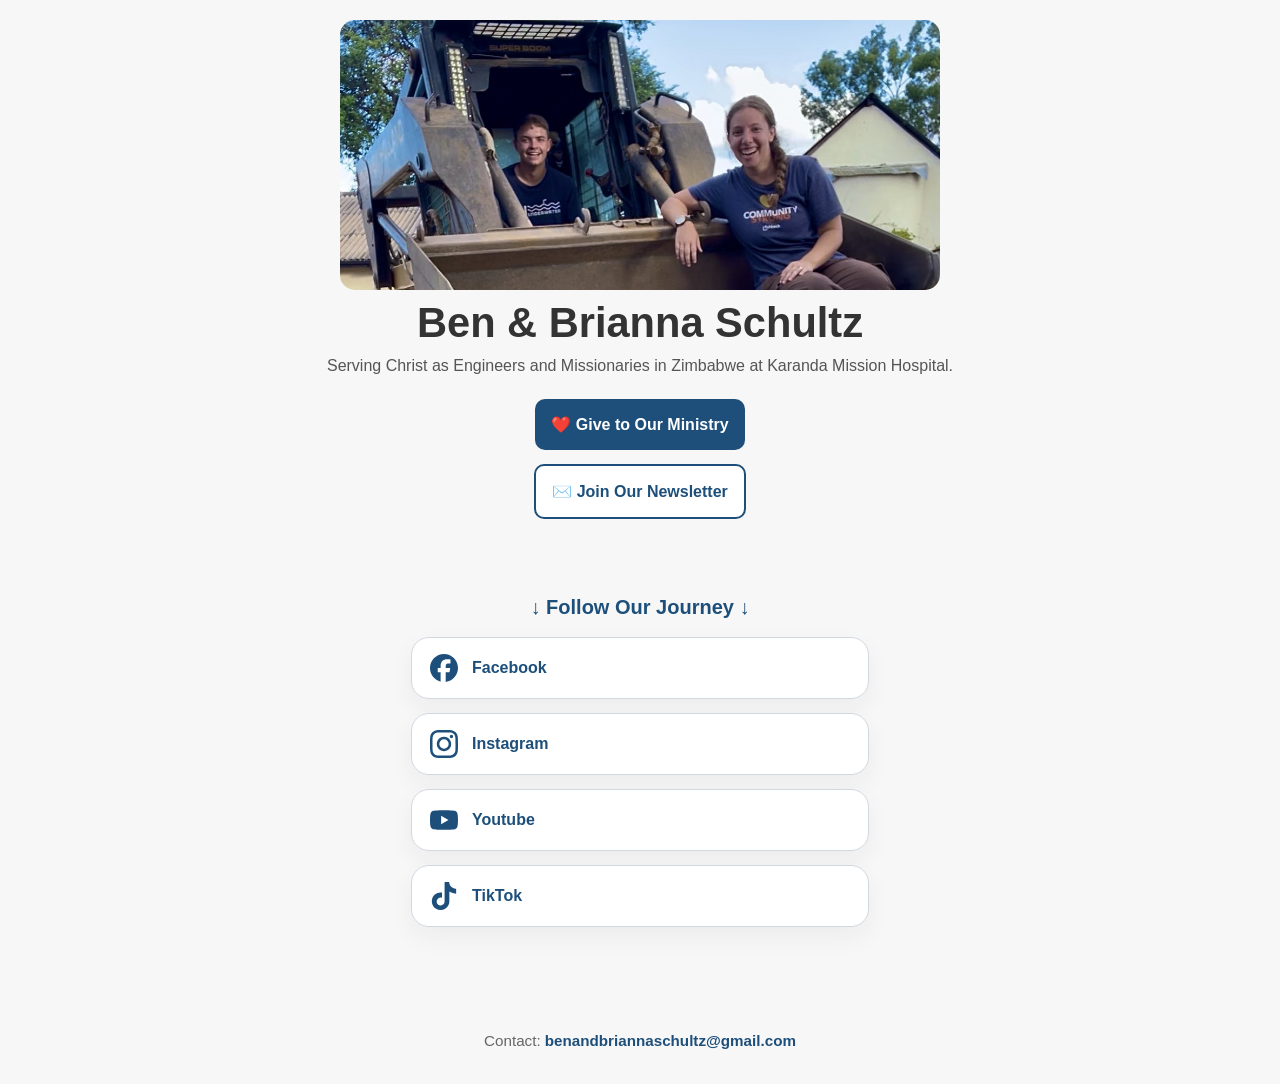
==== index.html @ 12b1d762 "Revert "Broken social button positions" This reverts commit 641ca951aa452896e9095e6c4d901d84124231a3" ====
<!DOCTYPE html>
<html lang="en">
<head>
    <meta charset="UTF-8">
    <meta name="viewport" content="width=device-width, initial-scale=1.0">
    <title>Schultz Mission</title>

    <link rel="stylesheet" href="css/style.css">

</head>
<body>

    <header class="hero">

        <img src="images/skidPic.jpg"
             alt="Ben and Brianna Schultz">

        <h1>Ben &amp; Brianna Schultz</h1>

        <p class="tagline">
            Serving Christ as Engineers and Missionaries in Zimbabwe at Karanda Mission Hospital.
        </p>

        <nav class="primary-links">

            <a class="primary-button" href="https://give.team.org/fundraiser/6492006"
                target="_blank"
                rel="noopener">
                ❤️ Give to Our Ministry
            </a>

            <a class="secondary-button" href="https://docs.google.com/forms/d/e/1FAIpQLSfdRbrgy0ET8GlgXqYzD2xM62fIQ3glqeVlGS7Lte1OPfYF8w/viewform"
                target="_blank"
                rel="noopener">
                ✉️ Join Our Newsletter
            </a>

        </nav>

    </header>

    <main>
        <section class="social-section">
            <h2>↓ Follow Our Journey ↓</h2>

            <nav class="social-links">

                <a href="https://www.facebook.com/share/1HmLzoKZc4/?mibextid=wwXIfr"
                    target="_blank"
                    rel="noopener"> 
                    <span class="social-icon facebook" aria-hidden="true"></span>
                    <span>Facebook</span>
                </a>
                <a href="https://www.instagram.com/benandbri?igsh=dWRpb3cwbnpnN3Vt&utm_source=qr"
                    target="_blank"
                    rel="noopener"> 
                    <span class="social-icon instagram" aria-hidden="true"></span>
                    <span>Instagram</span>
                </a>

                <a href="https://youtube.com/@benandbrischultz?si=tjRYMle5JvNMGNih"
                    target="_blank"
                    rel="noopener">
                    <span class="social-icon youtube" aria-hidden="true"></span>
                    <span>Youtube</span>
                </a>

                <a href="https://www.tiktok.com/@benandbrischultz?_r=1&_t=ZS-97rFDQYE82y"
                    target="_blank"
                    rel="noopener">
                    <span class="social-icon tiktok" aria-hidden="true"></span>
                    <span>TikTok</span>
                </a>

            </nav>
        </section>
    </main>

    <footer>
        <p class="contact">
            Contact:
            <a href="mailto:benandbriannaschultz@gmail.com">
                benandbriannaschultz@gmail.com
            </a>
        </p>
    </footer>

</body>
</html>
---- css/style.css ----
/* ==========================================================
   PAGE-WIDE SETTINGS
   These affect the entire website unless overridden later.
   ========================================================== */

body {

    /* Remove browser's default white border around page */
    margin: 0;

    /* Light gray page background */
    background: #f7f7f7;

    /* Default font used throughout site */
    font-family: "Segoe UI", sans-serif;

    /* Default text color */
    color: #333;
}

:root {
    --primary-brand-color: #1d4f7a;
    --social-icon-color: var(--primary-brand-color);
}


/* ==========================================================
   HERO SECTION
   The main container holding:
   - Photo
   - Names
   - Mission statement
   - Buttons
   - Social links

   max-width prevents content becoming too wide on desktop.
   margin:auto centers the container.
   ========================================================== */

.hero {

    /* Maximum width of content area */
    max-width: 900px;

    /* Center content horizontally */
    margin: auto;

    /* Top/Bottom padding | Left/Right padding */
    padding: 20px 10px;

    /* Center-align all text inside hero */
    text-align: center;
}


/* ==========================================================
   FAMILY PHOTO
   Controls image size, crop, and shape.
   ========================================================== */

.hero img {

    /* Responsive width:
       min 200px
       preferred 90% of screen width
       max 600px
    */
    width: clamp(200px, 90vw, 600px);

    /* Responsive height */
    height: clamp(70px, 43vw, 270px);

    /* Fill frame without stretching image */
    object-fit: cover;

    /* Move crop area upward.
       Increase second number to show lower parts.
       Decrease to show more sky/head area.
    */
    object-position: center 25%;

    /* Rounded corner size */
    border-radius: 15px;

    /* Space below photo */
    margin-bottom: 5px;
}


/* ==========================================================
   MAIN TITLE
   Controls:
   "Ben & Brianna Schultz"
   ========================================================== */

h1 {

    /* Remove default heading spacing */
    margin: 0;

    /* Responsive font size */
    font-size: clamp(1.8rem, 6vw, 2.6rem);
}


/* ==========================================================
   MISSION STATEMENT
   Controls:
   "Serving Christ as Engineers..."
   ========================================================== */

.tagline {

    /* Prevent text becoming too wide on desktop */
    max-width: 650px;

    /* Top | Left/Right | Bottom spacing */
    margin: 5px auto 20px;

    /* Space between wrapped lines */
    line-height: 1.7;

    /* Text size */
    font-size: 1rem;

    /* Slightly lighter than main text */
    color: #555;
}


/* ==========================================================
   PRIMARY ACTION BUTTONS
   Controls:
   - Give to Our Ministry
   - Join Our Newsletter

   Flexbox stacks buttons vertically.
   ========================================================== */

.primary-links {

    /* Turn on Flexbox */
    display: flex;

    /* Stack children vertically */
    flex-direction: column;

    /* Space between buttons */
    gap: 14px;

    /* Center buttons horizontally */
    align-items: center;

    /* Space below button section */
    margin-bottom: 20px;
}


/* ==========================================================
   SHARED BUTTON STYLING

   Applies to:
   - Give button
   - Newsletter button
   - Social media buttons

   Anything here affects ALL of them.
   ========================================================== */

.primary-button,
.secondary-button,
.social-links a {

    /* Make entire button clickable */
    display: block;

    /* Remove underline */
    text-decoration: none;

    /* Internal spacing around text */
    padding: 16px;

    /* Rounded corners */
    border-radius: 10px;

    /* Semi-bold text */
    font-weight: 600;

    /* Smooth hover animation */
    transition: .2s;
}


/* ==========================================================
   DONATION BUTTON
   ========================================================== */

.primary-button {

    background: #1d4f7a;
    color: white;
}

.primary-button:hover {

    /* Darker blue when mouse hovers */
    background: #286696;
}


/* ==========================================================
   NEWSLETTER BUTTON
   ========================================================== */

.secondary-button {

    background: white;

    color: #1d4f7a;

    border: 2px solid #1d4f7a;
}

.secondary-button:hover {

    background: #eef5fb;
}


/* ==========================================================
   SOCIAL MEDIA SECTION
   Controls layout of Facebook/Instagram/etc.
   ========================================================== */

.social-links {

    display: flex;

    /* Stack social buttons vertically */
    flex-direction: column;

    /* Space between social buttons */
    gap: 12px;

    /* Set width to fit text*/
    align-items: center;

}


/* ==========================================================
   INDIVIDUAL SOCIAL BUTTONS
   ========================================================== */

.social-links a {

    /* Icon and text side-by-side */
    display: flex;

    /* Vertically align icon and text */
    align-items: center;

    /* Space between icon and text */
    gap: 12px;

    background: white;

    color: #333;

    border: 1px solid #ddd;
}

.social-links a:hover {

    background: #f2f2f2;
}


/* ==========================================================
   SOCIAL MEDIA ICONS
   Controls ONLY the SVG icon size.
   ========================================================== */

.social-links img {

    width: 24px; /* width of the icons */
    
    height: 24px;
    
    border-radius: 0px;
}

/* ==========================================================
   CONTACT INFORMATION
   ========================================================== */

.contact {

    margin-top: 25px;

    font-size: 0.95rem;

    color: #666;
}

.contact a {

    color: #1d4f7a;

    text-decoration: none;

    font-weight: 600;
}

.contact a:hover {

    text-decoration: underline;
}

/* ==========================================================
   FOOTER
   ========================================================== */

footer {

    margin-top: 30px;

    padding: 20px 10px;

    text-align: center;
}

/* ==========================================================
   SOCIAL SECTION
   Social follow links moved outside the header.
   ========================================================== */

.social-section {

    max-width: 900px;

    margin: 0 auto;

    padding: 20px 10px 30px;

    text-align: center;
}

.social-section h2 {

    margin-bottom: 18px;

    font-size: 1.25rem;

    font-weight: 700;

    color: #1d4f7a;
}

.social-links {

    display: flex;

    flex-direction: column;

    gap: 14px;

    align-items: stretch;

}

.social-links a {

    display: flex;

    align-items: center;

    gap: 14px;

    background: #ffffff;

    color: var(--primary-brand-color);

    border: 1px solid #d2d8e0;

    box-shadow: 0 10px 25px rgba(31, 41, 55, 0.05);

    border-radius: 18px;

    padding: 16px 18px;

    width: min(100%, 420px);

    margin: 0 auto;

    transition: background .2s ease, border-color .2s ease, transform .2s ease;

}

.social-links a:hover {

    background: #f4fbff;

    border-color: #aac9e5;

    transform: translateY(-1px);

}

.social-icon {

    width: 28px;

    height: 28px;

    flex-shrink: 0;

    background-color: var(--social-icon-color);

    mask-size: contain;

    mask-repeat: no-repeat;

    mask-position: center;

    -webkit-mask-size: contain;

    -webkit-mask-repeat: no-repeat;

    -webkit-mask-position: center;

}

.social-icon.facebook {

    mask-image: url("../icons/facebook.svg");

    -webkit-mask-image: url("../icons/facebook.svg");

}

.social-icon.instagram {

    mask-image: url("../icons/instagram.svg");

    -webkit-mask-image: url("../icons/instagram.svg");

}

.social-icon.youtube {

    mask-image: url("../icons/youtube.svg");

    -webkit-mask-image: url("../icons/youtube.svg");

}

.social-icon.tiktok {

    mask-image: url("../icons/tiktok.svg");

    -webkit-mask-image: url("../icons/tiktok.svg");

}

.social-links span {

    font-size: 1rem;

    font-weight: 600;

}
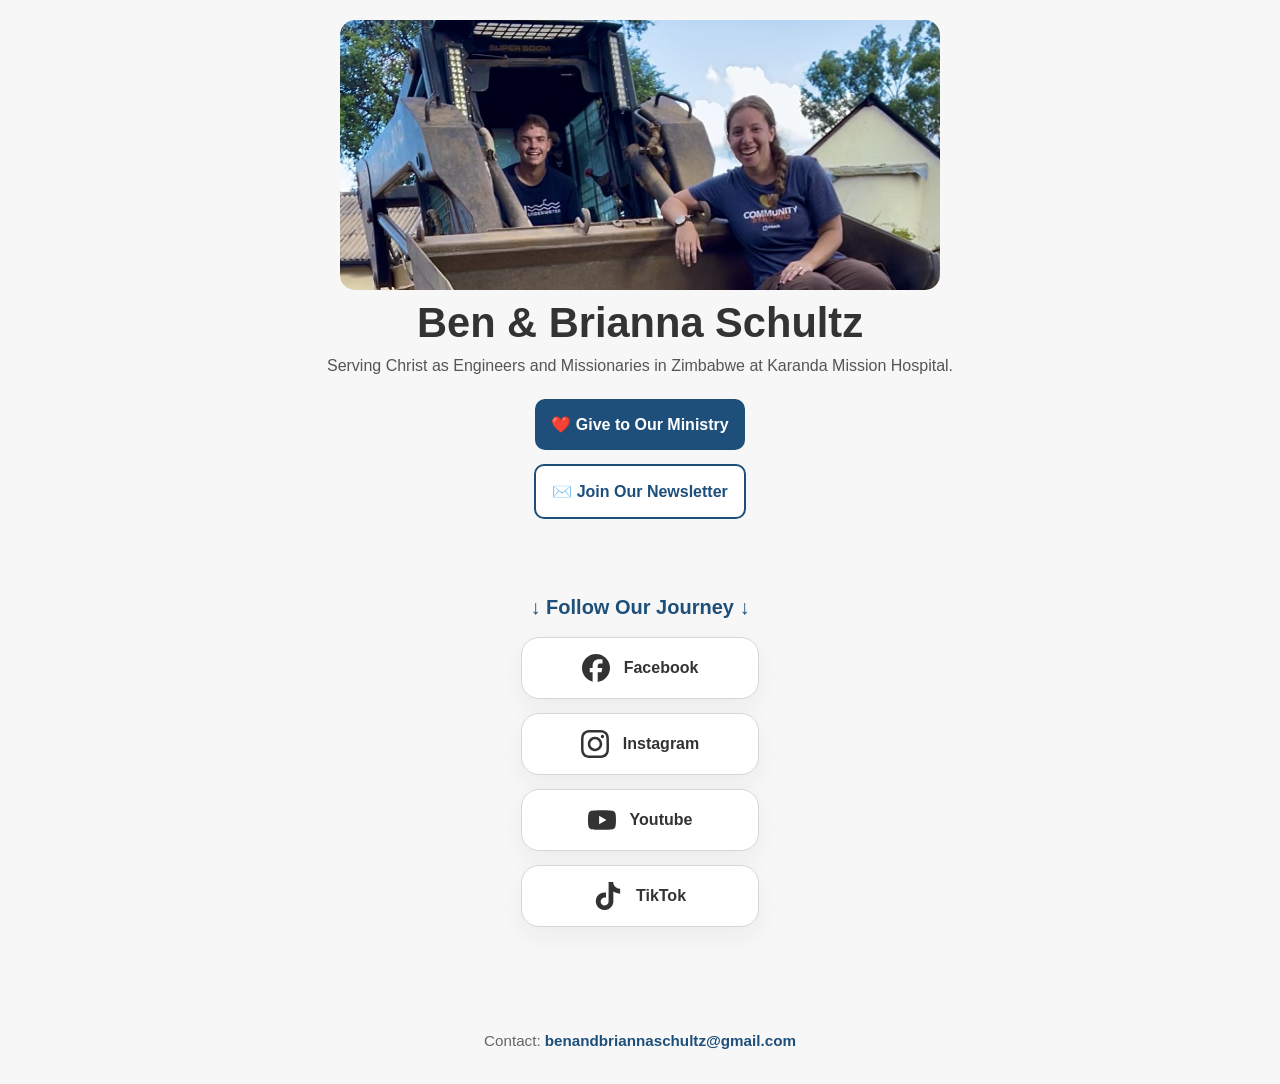
==== commit de7ea973: "Updated Mailchimp Link" ====
--- a/index.html
+++ b/index.html
@@ -29,7 +29,7 @@
                 ❤️ Give to Our Ministry
             </a>
 
-            <a class="secondary-button" href="https://docs.google.com/forms/d/e/1FAIpQLSfdRbrgy0ET8GlgXqYzD2xM62fIQ3glqeVlGS7Lte1OPfYF8w/viewform"
+            <a class="secondary-button" href="http://eepurl.com/jtF0Jk"
                 target="_blank"
                 rel="noopener">
                 ✉️ Join Our Newsletter
--- a/css/style.css
+++ b/css/style.css
@@ -21,6 +21,7 @@
 :root {
     --primary-brand-color: #1d4f7a;
     --social-icon-color: var(--primary-brand-color);
+    --social-button-width: 200px;
 }
 
 
@@ -373,13 +374,15 @@
 
     display: flex;
 
+    justify-content: center;
+
     align-items: center;
 
     gap: 14px;
 
     background: #ffffff;
 
-    color: var(--primary-brand-color);
+    color: inherit;
 
     border: 1px solid #d2d8e0;
 
@@ -389,7 +392,7 @@
 
     padding: 16px 18px;
 
-    width: min(100%, 420px);
+    width: min(100%, var(--social-button-width));
 
     margin: 0 auto;
 
@@ -415,7 +418,7 @@
 
     flex-shrink: 0;
 
-    background-color: var(--social-icon-color);
+    background-color: currentColor;
 
     mask-size: contain;
 
@@ -469,5 +472,7 @@
 
     font-weight: 600;
 
-}
-
+    color: inherit;
+
+}
+
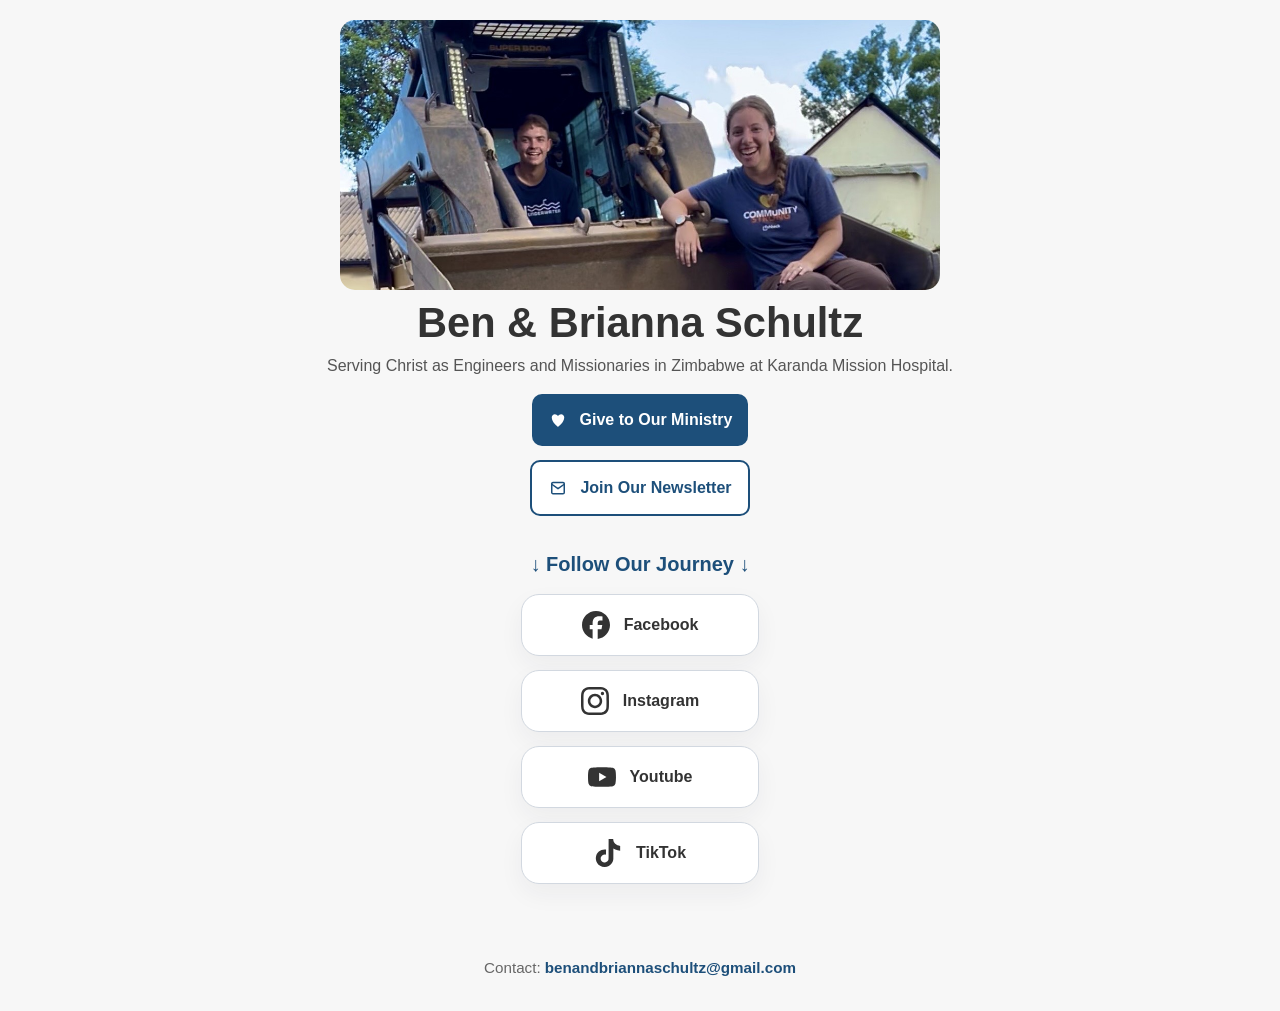
==== commit b00df81b: "Primary Icons Added and color match" ====
--- a/index.html
+++ b/index.html
@@ -26,13 +26,24 @@
             <a class="primary-button" href="https://give.team.org/fundraiser/6492006"
                 target="_blank"
                 rel="noopener">
-                ❤️ Give to Our Ministry
+                <span class="button-icon" aria-hidden="true">
+                    <svg viewBox="0 0 24 24" fill="currentColor" xmlns="http://www.w3.org/2000/svg">
+                        <path d="M12 20.25C12 20.25 4.5 15.25 4.5 8.75C4.5 6.67893 6.17893 5 8.25 5C9.716 5 10.895 5.839 12 7.25C13.105 5.839 14.284 5 15.75 5C17.8211 5 19.5 6.67893 19.5 8.75C19.5 15.25 12 20.25 12 20.25Z"/>
+                    </svg>
+                </span>
+                <span>Give to Our Ministry</span>
             </a>
 
             <a class="secondary-button" href="http://eepurl.com/jtF0Jk"
                 target="_blank"
                 rel="noopener">
-                ✉️ Join Our Newsletter
+                <span class="button-icon" aria-hidden="true">
+                    <svg viewBox="0 0 24 24" fill="none" xmlns="http://www.w3.org/2000/svg">
+                        <path d="M4.5 6.75C4.5 5.92157 5.17157 5.25 6 5.25H18C18.8284 5.25 19.5 5.92157 19.5 6.75V17.25C19.5 18.0784 18.8284 18.75 18 18.75H6C5.17157 18.75 4.5 18.0784 4.5 17.25V6.75Z" stroke="currentColor" stroke-width="1.8" stroke-linecap="round" stroke-linejoin="round"/>
+                        <path d="M4.5 7.5L12 12.75L19.5 7.5" stroke="currentColor" stroke-width="1.8" stroke-linecap="round" stroke-linejoin="round"/>
+                    </svg>
+                </span>
+                <span>Join Our Newsletter</span>
             </a>
 
         </nav>
--- a/css/style.css
+++ b/css/style.css
@@ -116,7 +116,7 @@
     max-width: 650px;
 
     /* Top | Left/Right | Bottom spacing */
-    margin: 5px auto 20px;
+    margin: 5px auto 15px;
 
     /* Space between wrapped lines */
     line-height: 1.7;
@@ -153,7 +153,7 @@
     align-items: center;
 
     /* Space below button section */
-    margin-bottom: 20px;
+    margin-bottom: 0px;
 }
 
 
@@ -172,9 +172,6 @@
 .secondary-button,
 .social-links a {
 
-    /* Make entire button clickable */
-    display: block;
-
     /* Remove underline */
     text-decoration: none;
 
@@ -189,6 +186,37 @@
 
     /* Smooth hover animation */
     transition: .2s;
+}
+
+.primary-button,
+.secondary-button {
+    display: flex;
+    align-items: center;
+    justify-content: center;
+    gap: 12px;
+}
+
+.button-icon {
+    display: inline-flex;
+    align-items: center;
+    justify-content: center;
+    width: 20px;
+    height: 20px;
+    flex-shrink: 0;
+}
+
+.button-icon svg {
+    display: block;
+    width: 100%;
+    height: 100%;
+}
+
+.primary-button .button-icon {
+    color: #ffffff;
+}
+
+.secondary-button .button-icon {
+    color: #1d4f7a;
 }
 
 
@@ -342,7 +370,7 @@
 
     margin: 0 auto;
 
-    padding: 20px 10px 30px;
+    padding: 0px 10px 0px;
 
     text-align: center;
 }
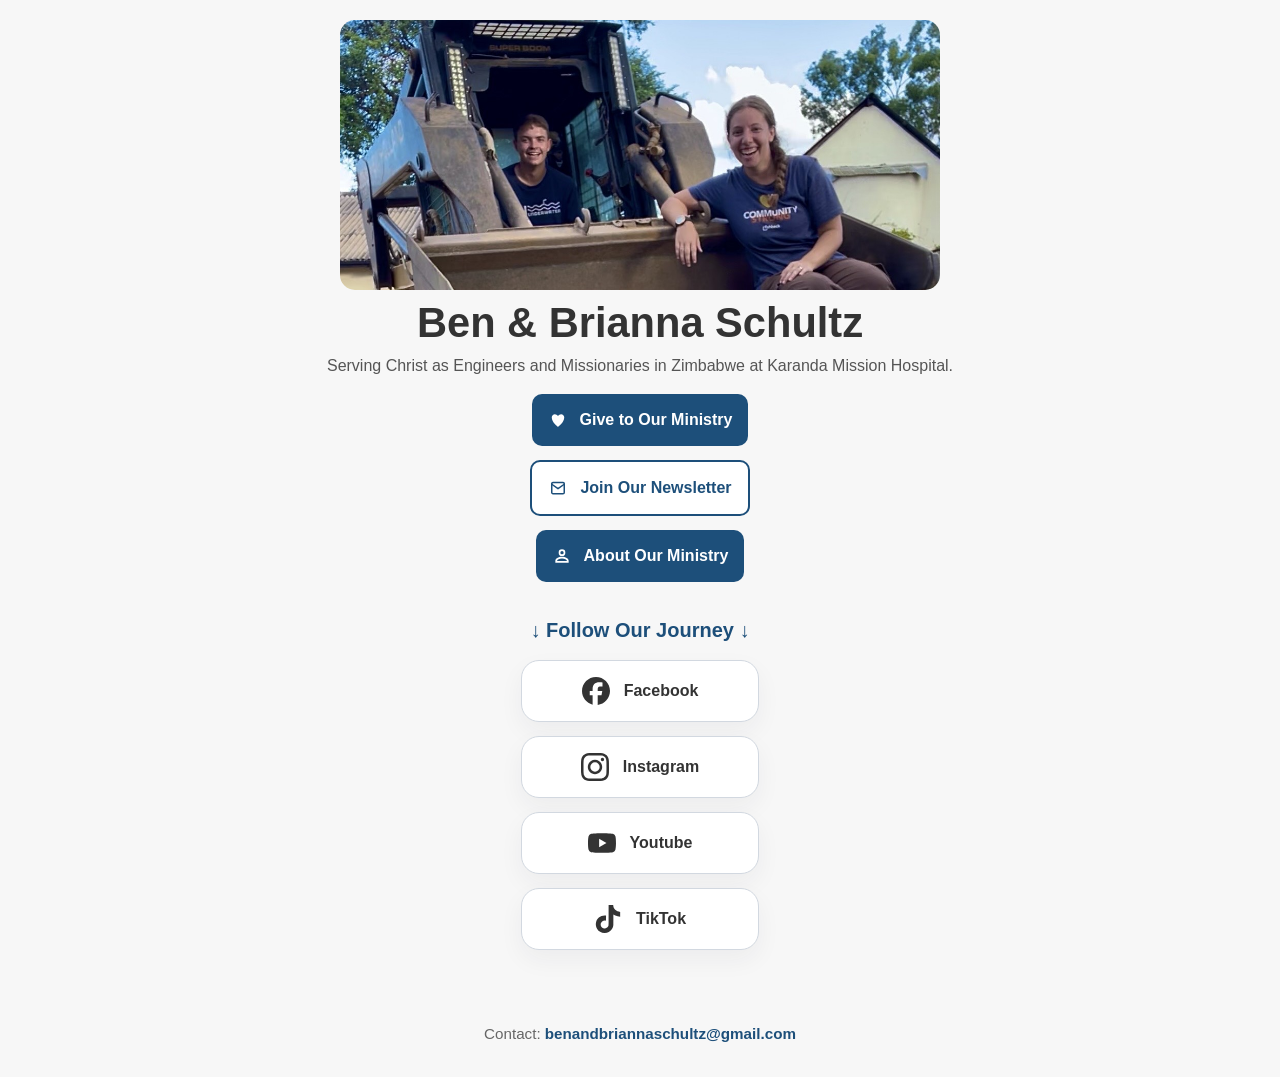
==== commit 115e89c7: "Added About Us Button" ====
--- a/index.html
+++ b/index.html
@@ -44,6 +44,18 @@
                     </svg>
                 </span>
                 <span>Join Our Newsletter</span>
+            </a>
+
+                                       <!--Need to update this link -->
+            <a class="tertiary-button" href="https://schultzmission.github.io" 
+                target="_blank"
+                rel="noopener">
+                <span class="button-icon" aria-hidden="true">
+                    <svg viewBox="0 0 24 24" fill="currentColor" xmlns="http://www.w3.org/2000/svg">
+                        <path d="M12 12a4 4 0 1 0 0-8 4 4 0 0 0 0 8Zm0-6a2 2 0 1 1 0 4 2 2 0 0 1 0-4Zm0 7c-4.42 0-8 2.24-8 5v2h16v-2c0-2.76-3.58-5-8-5Zm-6 5c.36-1.49 2.76-3 6-3s5.64 1.51 6 3H6Z"/>
+                    </svg>
+                </span>
+                <span>About Our Ministry</span>
             </a>
 
         </nav>
--- a/css/style.css
+++ b/css/style.css
@@ -170,6 +170,7 @@
 
 .primary-button,
 .secondary-button,
+.tertiary-button,
 .social-links a {
 
     /* Remove underline */
@@ -189,7 +190,8 @@
 }
 
 .primary-button,
-.secondary-button {
+.secondary-button,
+.tertiary-button {
     display: flex;
     align-items: center;
     justify-content: center;
@@ -219,6 +221,9 @@
     color: #1d4f7a;
 }
 
+.tertiary-button .button-icon {
+    color: #ffffff;
+}
 
 /* ==========================================================
    DONATION BUTTON
@@ -255,6 +260,21 @@
     background: #eef5fb;
 }
 
+/* ==========================================================
+   About Us BUTTON
+   ========================================================== */
+
+.tertiary-button {
+
+    background: #1d4f7a;
+    color: white;
+}
+
+.tertiary-button:hover {
+
+    /* Darker blue when mouse hovers */
+    background: #286696;
+}
 
 /* ==========================================================
    SOCIAL MEDIA SECTION
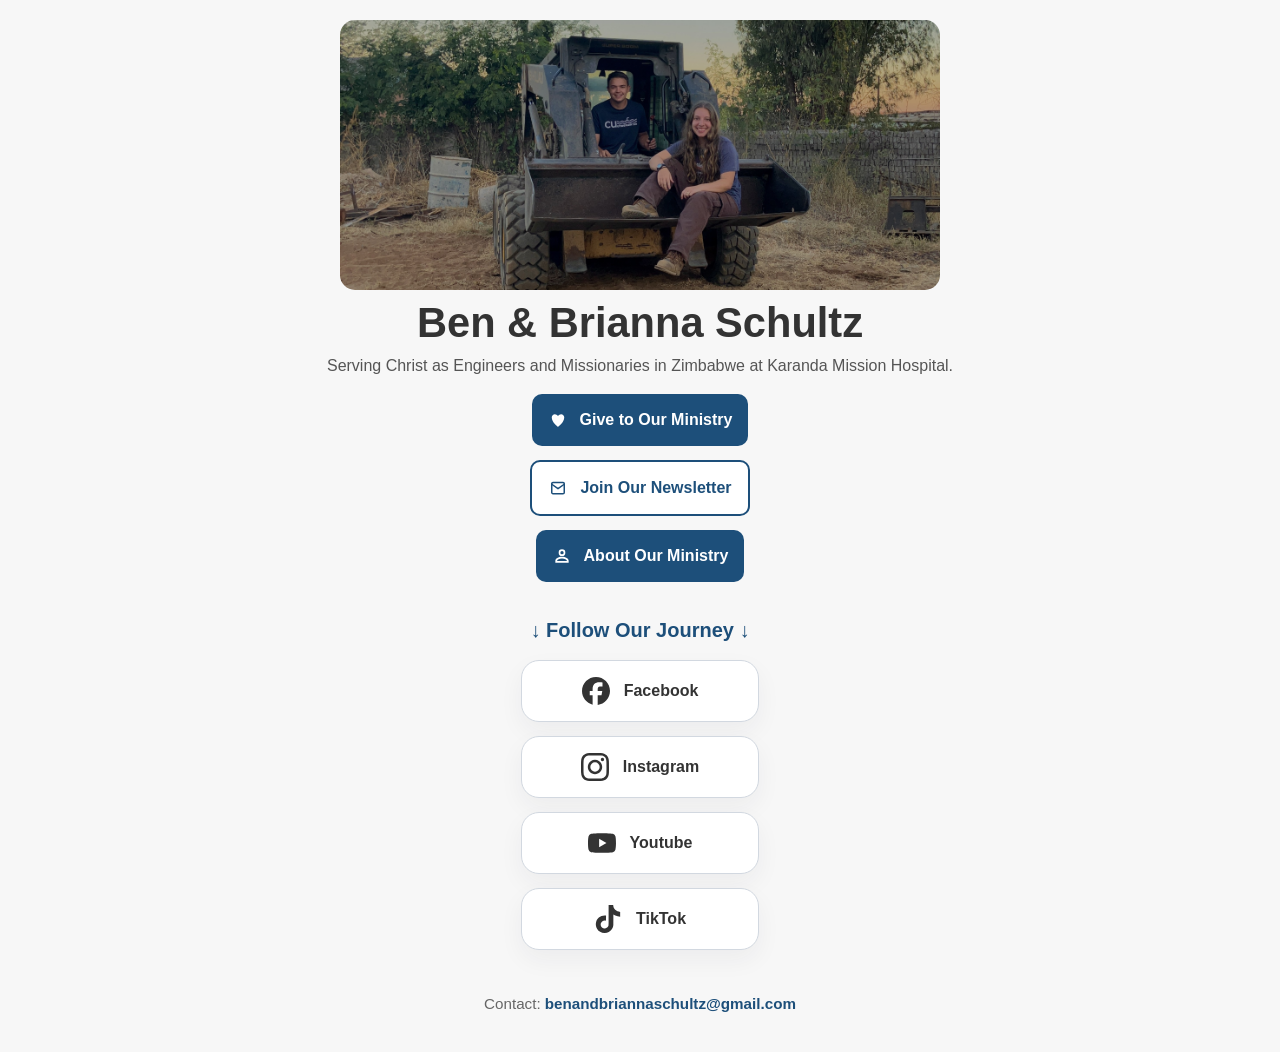
==== commit d2d2b089: "About us new formatting complete other than image gallery" ====
--- a/index.html
+++ b/index.html
@@ -12,7 +12,7 @@
 
     <header class="hero">
 
-        <img src="images/skidPic.jpg"
+        <img src="images/skidPic7.jpg"
              alt="Ben and Brianna Schultz">
 
         <h1>Ben &amp; Brianna Schultz</h1>
@@ -46,10 +46,7 @@
                 <span>Join Our Newsletter</span>
             </a>
 
-                                       <!--Need to update this link -->
-            <a class="tertiary-button" href="https://schultzmission.github.io" 
-                target="_blank"
-                rel="noopener">
+            <a class="tertiary-button" href="about.html">
                 <span class="button-icon" aria-hidden="true">
                     <svg viewBox="0 0 24 24" fill="currentColor" xmlns="http://www.w3.org/2000/svg">
                         <path d="M12 12a4 4 0 1 0 0-8 4 4 0 0 0 0 8Zm0-6a2 2 0 1 1 0 4 2 2 0 0 1 0-4Zm0 7c-4.42 0-8 2.24-8 5v2h16v-2c0-2.76-3.58-5-8-5Zm-6 5c.36-1.49 2.76-3 6-3s5.64 1.51 6 3H6Z"/>
--- a/css/style.css
+++ b/css/style.css
@@ -20,6 +20,12 @@
 
 :root {
     --primary-brand-color: #1d4f7a;
+    --primary-brand-color-transparent: rgba(29, 79, 122, 0.85);
+    --accent-gold: #c99a3d;
+    --light-blue: #eef5fb;
+    --light-gray-background: #f7f7f7;
+    --accent-green: #5f8f72;
+    --light-green: #edf5ef;
     --social-icon-color: var(--primary-brand-color);
     --social-button-width: 200px;
 }
@@ -524,3 +530,1538 @@
 
 }
 
+
+/* ======================================================================================================================
+ABOUT PAGE
+These styles are used by about.html.
+
+The existing CSS above this section controls the original
+home page. These styles are specifically for the new pages.
+========================================================== */
+
+
+
+/* ==========================================================
+   COLOR VARIABLES
+   ==========================================================
+
+   These are only used by the About page.
+
+   If you want to experiment with colors later, this is a
+   convenient place to change them.
+   ========================================================== */
+
+:root {
+
+    /* Main Schultz Mission blue */
+    --about-blue: #1d4f7a;
+
+    /* Slightly lighter blue for hover effects */
+    --about-blue-light: #286696;
+
+    /* Very light blue background */
+    --about-light-blue: #eef5fb;
+
+    /* Muted green accent */
+    --about-green: #5f8f72;
+
+    /* Very light green background */
+    --about-light-green: #edf5ef;
+
+    /* Small gold accent */
+    --about-gold: #c99a3d;
+
+    /* Main page background */
+    --about-background: #f7f7f7;
+
+    /* White content background */
+    --about-white: #ffffff;
+
+    /* Main text color */
+    --about-text: #333333;
+
+    /* Slightly softer text */
+    --about-muted-text: #666666;
+
+    /* Light border color */
+    --about-border: #dfe5e9;
+}
+
+
+/* ==========================================================
+   STICKY WEBSITE HEADER
+   ==========================================================
+
+   This header stays visible while the visitor scrolls.
+
+   This is especially useful on a long About page because
+   visitors can always get back to Home / Updates / Give.
+   ========================================================== */
+
+.site-header {
+
+    /* Keep the navigation visible during scrolling */
+    position: sticky;
+
+    /* Stick to the very top of the browser */
+    top: 0;
+
+    /* Keep the navigation above everything else */
+    z-index: 1000;
+
+    /* White background */
+    background: rgba(255, 255, 255, 0.96);
+
+    /* Slight blur behind the header on supported browsers */
+    backdrop-filter: blur(8px);
+
+    /* Subtle line underneath */
+    border-bottom: 1px solid var(--about-border);
+
+    /* Small shadow */
+    box-shadow: 0 2px 12px rgba(31, 41, 55, 0.08);
+
+    /* Internal spacing */
+    padding: 10px;
+}
+
+
+/* ==========================================================
+   WEBSITE NAVIGATION
+   ========================================================== */
+
+.site-nav {
+
+    /* Put navigation links in a row */
+    display: flex;
+
+    /* Center the navigation */
+    justify-content: center;
+
+    /* Allow links to wrap on smaller screens */
+    flex-wrap: wrap;
+
+    /* Space between links */
+    gap: 6px;
+
+}
+
+
+/* ==========================================================
+   NORMAL NAVIGATION LINKS
+   ========================================================== */
+
+.site-nav a {
+
+    /* Remove underline */
+    text-decoration: none;
+
+    /* Normal text color */
+    color: var(--about-text);
+
+    /* Increase clickable area */
+    padding: 8px 13px;
+
+    /* Rounded corners */
+    border-radius: 8px;
+
+    /* Slightly bold */
+    font-weight: 600;
+
+    /* Smooth hover animation */
+    transition:
+        background 0.2s ease,
+        color 0.2s ease,
+        transform 0.2s ease;
+}
+
+
+/* ==========================================================
+   NAVIGATION HOVER
+   ========================================================== */
+
+.site-nav a:hover {
+
+    /* Light blue background */
+    background: var(--about-light-blue);
+
+    /* Brand blue text */
+    color: var(--about-blue);
+
+}
+
+
+/* ==========================================================
+   CURRENT PAGE
+
+   The About Us link gets the "active" class in about.html.
+
+   This makes it visually obvious which page the visitor is
+   currently reading.
+   ========================================================== */
+
+.site-nav .active {
+
+    background: var(--about-light-blue);
+
+    color: var(--about-blue);
+
+    font-weight: 700;
+
+}
+
+
+/* ==========================================================
+   ABOUT PAGE CONTAINER
+   ==========================================================
+
+   This controls the overall width of the About page.
+
+   The page is intentionally narrower than a typical full-width
+   website because long paragraphs become difficult to read when
+   they stretch too far across a desktop screen.
+   ========================================================== */
+
+.about-page {
+
+    /* Maximum width of the entire page */
+    max-width: 1000px;
+
+    /* Center the page */
+    margin: 0 auto;
+
+    /* Horizontal breathing room */
+    padding: 0 20px 60px;
+
+}
+
+
+/* ==========================================================
+   ABOUT PAGE INTRODUCTION
+   ==========================================================
+
+   This is the large title at the beginning of the page.
+
+   Unlike the other sections, this is NOT a card.
+   We want it to feel like the beginning of a story.
+   ========================================================== */
+
+.about-intro {
+
+    /* Center the heading */
+    text-align: center;
+
+    /* Space above and below */
+    padding: 55px 20px 45px;
+
+}
+
+
+/* ==========================================================
+   ABOUT PAGE MAIN TITLE
+   ========================================================== */
+
+.about-intro h1 {
+
+    /* Large responsive heading */
+    font-size: clamp(2.2rem, 6vw, 3.4rem);
+
+    /* Remove default margin */
+    margin: 0;
+
+    /* Brand blue */
+    color: var(--about-blue);
+
+    /* Slightly tighter letter spacing */
+    letter-spacing: -0.02em;
+
+}
+
+
+/* ==========================================================
+   SMALL GOLD ACCENT UNDER THE MAIN TITLE
+   ==========================================================
+
+   This creates a decorative line without requiring another
+   HTML element.
+
+   The "after" pseudo-element is generated automatically by CSS.
+   ========================================================== */
+
+.about-intro h1::after {
+
+    content: "";
+
+    /* Make it a small block */
+    display: block;
+
+    /* Width of the gold line */
+    width: 55px;
+
+    /* Height of the line */
+    height: 3px;
+
+    /* Gold accent */
+    background: var(--about-gold);
+
+    /* Center the line */
+    margin: 18px auto 0;
+
+    /* Slightly rounded ends */
+    border-radius: 10px;
+
+}
+
+
+/* ==========================================================
+   GENERAL ABOUT SECTION
+   ==========================================================
+
+   IMPORTANT:
+
+   We are deliberately NOT making every section a white card.
+
+   Instead, sections are allowed to breathe naturally on the
+   page. Individual sections will receive their own visual
+   treatment when appropriate.
+   ========================================================== */
+
+.about-section {
+
+    /* Space between major sections */
+    margin-bottom: 55px;
+
+}
+
+
+/* ==========================================================
+   GENERAL SECTION HEADINGS
+   ========================================================== */
+
+.about-section h2 {
+
+    /* Brand blue */
+    color: var(--about-blue);
+
+    /* Responsive heading */
+    font-size: clamp(1.6rem, 4vw, 2rem);
+
+    /* Remove default top spacing */
+    margin-top: 0;
+
+    /* Space below heading */
+    margin-bottom: 22px;
+
+    /* Slightly tighter lettering */
+    letter-spacing: -0.01em;
+
+}
+
+
+/* ==========================================================
+   GENERAL ABOUT PAGE PARAGRAPHS
+   ========================================================== */
+
+.about-section p {
+
+    /* Comfortable reading line height */
+    line-height: 1.8;
+
+    /* Slightly larger than normal body text */
+    font-size: 1.02rem;
+
+    /* Space between paragraphs */
+    margin: 0 0 18px;
+
+    /* Main text color */
+    color: var(--about-text);
+
+}
+
+
+/* Remove bottom margin from the final paragraph */
+
+.about-section p:last-child {
+
+    margin-bottom: 0;
+
+}
+
+
+/* ==========================================================
+   NORMAL LINKS INSIDE ABOUT PAGE TEXT
+   ========================================================== */
+
+.about-section a:not(.about-button) {
+
+    /* Brand blue */
+    color: var(--about-blue);
+
+    /* Make links easy to notice */
+    font-weight: 600;
+
+}
+
+
+/* Underline links when hovered */
+
+.about-section a:not(.about-button):hover {
+
+    text-decoration: underline;
+
+}
+
+
+/* ==========================================================
+   WHO WE ARE
+   ==========================================================
+
+   Desktop layout:
+
+       IMAGE | TEXT
+
+   Mobile layout:
+
+       IMAGE
+       TEXT
+
+   CSS Grid handles the transition.
+   ========================================================== */
+
+.who-we-are {
+
+    /* Two-column layout */
+    display: grid;
+
+    /* Image takes slightly less space than text */
+    grid-template-columns: 0.9fr 1.1fr;
+
+    /* Space between image and text */
+    gap: 45px;
+
+    /* Vertically center the two sides */
+    align-items: center;
+
+    /* White background */
+    background: var(--about-white);
+
+    /* Internal spacing */
+    padding: 35px;
+
+    /* Rounded corners */
+    border-radius: 18px;
+
+    /* Very subtle border */
+    border: 1px solid var(--about-border);
+
+    /* Very subtle shadow */
+    box-shadow: 0 8px 25px rgba(31, 41, 55, 0.05);
+
+}
+
+
+/* ==========================================================
+   WHO WE ARE IMAGE CONTAINER
+   ========================================================== */
+
+.story-image {
+
+    /* Prevent image from overflowing */
+    overflow: hidden;
+
+    /* Rounded corners */
+    border-radius: 15px;
+
+}
+
+
+/* ==========================================================
+   WHO WE ARE IMAGE
+   ========================================================== */
+
+.story-image .about-image {
+
+    /* Fill the available width */
+    width: 100%;
+
+    /* Make image responsive */
+    display: block;
+
+    /* Give desktop image a consistent height */
+    height: 360px;
+
+    /* Crop image rather than stretch it */
+    object-fit: cover;
+
+    /* Focus slightly toward the top */
+    object-position: center 25%;
+
+}
+
+
+/* ==========================================================
+   WHO WE ARE TEXT
+   ========================================================== */
+
+.story-text h2 {
+
+    /* Remove unnecessary top spacing */
+    margin-top: 0;
+
+}
+
+
+/* ==========================================================
+   MISSION SECTION
+   ==========================================================
+
+   The mission is important enough that it gets its own visual
+   treatment.
+
+   Light green background ties into the ministry / Africa /
+   service theme without overpowering the blue branding.
+   ========================================================== */
+
+.mission-section {
+
+    /* Light green background */
+    background: var(--about-light-green);
+
+    /* Internal spacing */
+    padding: 40px;
+
+    /* Rounded corners */
+    border-radius: 18px;
+
+    /* Small green accent border */
+    border-left: 5px solid var(--about-green);
+
+}
+
+
+/* Mission heading */
+
+.mission-section h2 {
+
+    /* Green heading */
+    color: var(--about-green);
+
+}
+
+
+/* ==========================================================
+   MISSION STATEMENT
+   ==========================================================
+
+   This is the most important text inside the Mission section.
+
+   It gets larger type and more visual emphasis.
+   ========================================================== */
+
+.mission-statement {
+
+    /* Remove normal paragraph appearance */
+    background: #ffffff;
+
+    /* Internal spacing */
+    padding: 25px 28px;
+
+    /* Rounded corners */
+    border-radius: 12px;
+
+    /* Green line on the left */
+    border-left: 4px solid var(--about-green);
+
+    /* Slightly larger text */
+    font-size: 1.12rem !important;
+
+    /* Slightly stronger text */
+    font-weight: 600;
+
+    /* Comfortable line height */
+    line-height: 1.8 !important;
+
+    /* Subtle shadow */
+    box-shadow: 0 5px 18px rgba(31, 41, 55, 0.05);
+
+}
+
+
+/* ==========================================================
+   OUR CALLING
+   ==========================================================
+
+   The Calling section itself is intentionally simple.
+
+   The interesting layout happens inside .calling-stories.
+   ========================================================== */
+
+.calling-section {
+
+    /* Normal section spacing */
+    padding-top: 5px;
+
+}
+
+
+/* ==========================================================
+   CALLING STORIES GRID
+   ==========================================================
+
+   Desktop:
+
+       Brianna | Ben
+
+   Together will span the full width underneath.
+
+   We use CSS Grid so the layout can automatically collapse
+   on smaller screens.
+   ========================================================== */
+
+.calling-stories {
+
+    /* Turn on CSS Grid */
+    display: grid;
+
+    /* Two equal columns */
+    grid-template-columns: repeat(2, 1fr);
+
+    /* Space between stories */
+    gap: 25px;
+
+}
+
+
+/* ==========================================================
+   COLLAPSIBLE CALLING STORIES
+   ==========================================================
+
+   Brianna, Ben, and Together use the native HTML <details>
+   element.
+
+   This means:
+
+       Closed:
+       [ Brianna
+         short teaser
+         Read Brianna's story      > ]
+
+       Open:
+       [ Brianna
+         short teaser
+         Read Brianna's story      v
+
+         full story...
+         full story...
+         full story...
+       ]
+
+   No JavaScript is required.
+   ========================================================== */
+
+
+/* ==========================================================
+   PERSON STORY CONTAINER
+   ========================================================== */
+
+.person-story {
+
+    /* Remove browser's default details styling */
+    background: var(--about-white);
+
+    /* Internal spacing */
+    padding: 0;
+
+    /* Rounded corners */
+    border-radius: 16px;
+
+    /* Light border */
+    border: 1px solid var(--about-border);
+
+    /* Subtle shadow */
+    box-shadow: 0 6px 20px rgba(31, 41, 55, 0.04);
+
+    /* Prevent content from overflowing */
+    overflow: hidden;
+
+}
+
+
+/* ==========================================================
+   STORY SUMMARY
+   ==========================================================
+
+   The summary is the part visitors click.
+
+   The cursor change helps communicate that it is clickable.
+   ========================================================== */
+
+.person-story summary {
+
+    /* Make the entire summary clickable */
+    cursor: pointer;
+
+    /* Internal spacing */
+    padding: 28px 30px;
+
+    /* Remove browser outline appearance */
+    list-style: none;
+
+}
+
+
+/* Remove the default triangle supplied by some browsers */
+
+.person-story summary::-webkit-details-marker {
+
+    display: none;
+
+}
+
+
+/* ==========================================================
+   PERSON NAME
+   ========================================================== */
+
+.person-story summary h3 {
+
+    /* Brand blue */
+    color: var(--about-blue);
+
+    /* Responsive heading */
+    font-size: 1.45rem;
+
+    /* Remove default margins */
+    margin: 0 0 12px;
+
+}
+
+
+/* ==========================================================
+   STORY TEASER
+   ==========================================================
+
+   This is the small preview of the story.
+
+   It gives visitors a reason to expand the section.
+   ========================================================== */
+
+.story-teaser {
+
+    /* Normal text color */
+    color: var(--about-muted-text);
+
+    /* Comfortable line height */
+    line-height: 1.65;
+
+    /* Slightly smaller than full story */
+    font-size: 0.98rem;
+
+    /* Space above the read-more text */
+    margin: 0 0 16px;
+
+}
+
+
+/* ==========================================================
+   READ MORE INDICATOR
+   ========================================================== */
+
+.read-more {
+
+    /* Make it appear on its own line */
+    display: block;
+
+    /* Brand blue */
+    color: var(--about-blue);
+
+    /* Slightly bold */
+    font-weight: 700;
+
+    /* Small size */
+    font-size: 0.9rem;
+
+}
+
+
+/* Add an arrow after the text */
+
+.read-more::after {
+
+    content: " ↓";
+
+    /* Small gold accent */
+    color: var(--about-gold);
+
+}
+
+
+/* ==========================================================
+   OPEN STORY
+   ==========================================================
+
+   When the <details> element is open, we can slightly change
+   the visual treatment.
+   ========================================================== */
+
+.person-story[open] summary {
+
+    /* Light blue background */
+    background: var(--about-light-blue);
+
+}
+
+
+/* Change the arrow when the story is open */
+
+.person-story[open] .read-more::after {
+
+    content: " ↑";
+
+}
+
+
+/* ==========================================================
+   FULL STORY CONTENT
+   ========================================================== */
+
+.story-content {
+
+    /* Space around the actual story */
+    padding: 25px 30px 30px;
+
+    /* Thin divider between teaser and full story */
+    border-top: 1px solid var(--about-border);
+
+}
+
+
+/* Normal paragraphs inside the expanded story */
+
+.story-content p {
+
+    /* Comfortable reading line height */
+    line-height: 1.8;
+
+    /* Normal text size */
+    font-size: 1.02rem;
+
+    /* Space between paragraphs */
+    margin: 0 0 18px;
+
+}
+
+
+/* Remove margin from final paragraph */
+
+.story-content p:last-child {
+
+    margin-bottom: 0;
+
+}
+
+
+/* ==========================================================
+   TOGETHER STORY
+
+   The third .person-story is the "Together" story.
+
+   It spans both columns on desktop.
+   ========================================================== */
+
+.person-story:nth-child(3) {
+
+    /* Span the full width of the grid */
+    grid-column: 1 / -1;
+
+    /* Slightly different background */
+    background: var(--about-light-blue);
+
+    /* Blue accent */
+    border-top: 4px solid var(--about-blue);
+
+}
+
+
+/* ==========================================================
+   TOGETHER HEADING
+   ========================================================== */
+
+.person-story:nth-child(3) h3 {
+
+    /* Blue heading */
+    color: var(--about-blue);
+
+}
+
+
+/* ==========================================================
+   KARANDA SECTION
+   ==========================================================
+
+   Desktop:
+
+       IMAGE | TEXT
+
+   Mobile:
+
+       IMAGE
+       TEXT
+
+   This intentionally resembles Who We Are but is slightly
+   different so the page does not feel repetitive.
+   ========================================================== */
+
+.karanda-section {
+
+    /* Two-column layout */
+    display: grid;
+
+    /* Equal columns */
+    grid-template-columns: 1fr 1fr;
+
+    /* Space between columns */
+    gap: 40px;
+
+    /* Vertically center */
+    align-items: center;
+
+    /* White background */
+    background: var(--about-white);
+
+    /* Internal spacing */
+    padding: 35px;
+
+    /* Rounded corners */
+    border-radius: 18px;
+
+    /* Border */
+    border: 1px solid var(--about-border);
+
+    /* Shadow */
+    box-shadow: 0 8px 25px rgba(31, 41, 55, 0.05);
+
+}
+
+
+/* ==========================================================
+   KARANDA IMAGE
+   ========================================================== */
+
+.karanda-image {
+    min-height: 330px;
+    border-radius: 15px;
+    overflow: hidden;
+}
+
+.karanda-image img {
+    width: 100%;
+    height: 330px;
+    object-fit: cover;
+    display: block;
+}
+
+
+/* ==========================================================
+   KARANDA HEADING
+   ========================================================== */
+
+.karanda-text h2 {
+
+    /* Slightly smaller because the heading is long */
+    font-size: clamp(1.4rem, 3vw, 1.8rem);
+
+}
+
+
+/* ==========================================================
+   ENGINEERING SECTION
+   ==========================================================
+
+   Notice that this is intentionally the OPPOSITE direction
+   from Karanda.
+
+   Desktop:
+
+       TEXT | IMAGE
+
+   This gives the page visual movement as the visitor scrolls.
+   ========================================================== */
+
+.engineering-section {
+
+    /* Two columns */
+    display: grid;
+
+    /* Equal width */
+    grid-template-columns: 1fr 1fr;
+
+    /* Space between sides */
+    gap: 40px;
+
+    /* Vertically center */
+    align-items: center;
+
+    /* Light green background */
+    background: var(--about-light-green);
+
+    /* Internal spacing */
+    padding: 40px;
+
+    /* Rounded corners */
+    border-radius: 18px;
+
+    /* Green accent */
+    border-top: 4px solid var(--about-green);
+
+}
+
+
+/* ==========================================================
+   ENGINEERING IMAGE
+   ========================================================== */
+
+.engineering-image {
+
+    /* Give the future image a defined area */
+    min-height: 350px;
+
+    /* Rounded corners */
+    border-radius: 15px;
+
+    /* Hide overflow */
+    overflow: hidden;
+
+    /* Vertically align the image to the top of the container */
+    align-self: start;
+
+    margin-top: 70px;
+
+}
+
+.engineering-image img {
+
+    /* Fill container */
+    width: 100%;
+
+    height: 350px;
+
+    /* Crop instead of stretching */
+    object-fit: cover;
+
+    /* Remove inline-image spacing */
+    display: block;
+
+}
+
+
+/* ==========================================================
+   ABOUT PAGE BUTTONS
+   ==========================================================
+
+   These are still available if we decide to use buttons at
+   the bottom of the page later.
+   ========================================================== */
+
+.about-button {
+
+    /* Make link behave like a button */
+    display: inline-block;
+
+    /* Brand blue */
+    background: var(--about-blue);
+
+    /* White text */
+    color: #ffffff;
+
+    /* Remove underline */
+    text-decoration: none;
+
+    /* Internal spacing */
+    padding: 12px 18px;
+
+    /* Rounded corners */
+    border-radius: 10px;
+
+    /* Bold enough to look like a button */
+    font-weight: 600;
+
+    /* Smooth animation */
+    transition:
+        background 0.2s ease,
+        transform 0.2s ease;
+
+}
+
+
+/* Button hover */
+
+.about-button:hover {
+
+    background: var(--about-blue-light);
+
+    transform: translateY(-1px);
+
+}
+
+
+/* ==========================================================
+   FOOTER
+   ========================================================== */
+
+footer {
+
+    /* Space above footer */
+    margin-top: 20px;
+
+    /* Internal spacing */
+    padding: 25px 10px;
+
+    /* Center text */
+    text-align: center;
+
+}
+
+
+/* ==========================================================
+   CONTACT INFORMATION
+   ========================================================== */
+
+.contact {
+
+    margin-top: 0;
+
+    font-size: 0.95rem;
+
+    color: var(--about-muted-text);
+
+}
+
+
+/* Contact email */
+
+.contact a {
+
+    color: var(--about-blue);
+
+    text-decoration: none;
+
+    font-weight: 600;
+
+}
+
+
+/* Contact hover */
+
+.contact a:hover {
+
+    text-decoration: underline;
+
+}
+
+
+/* ==========================================================
+   TABLET / SMALL LAPTOP
+   ==========================================================
+
+   At this point the three Calling stories become a little
+   more cramped, so we give them more room.
+
+   The two personal stories remain side-by-side.
+   ========================================================== */
+
+@media (max-width: 800px) {
+
+
+    /* ------------------------------------------------------
+       WHO WE ARE
+       ------------------------------------------------------
+
+       Move from:
+
+           IMAGE | TEXT
+
+       toward:
+
+           IMAGE
+           TEXT
+
+       This gives the content more breathing room.
+       ------------------------------------------------------ */
+
+    .who-we-are {
+
+        grid-template-columns: 1fr;
+
+        gap: 30px;
+
+    }
+
+
+    /* Reduce image height slightly */
+
+    .story-image .about-image {
+
+        height: 320px;
+
+    }
+
+    /* ==========================================================
+    MOBILE COLLAPSIBLE STORIES
+    ========================================================== */
+
+    .person-story summary {
+
+        /* Reduce horizontal padding on phones */
+        padding: 23px 22px;
+
+    }
+
+
+    .story-content {
+
+        /* Reduce padding on phones */
+        padding: 22px;
+
+    }
+
+
+    /* Make teaser slightly smaller on phones */
+
+    .story-teaser {
+
+        font-size: 0.95rem;
+
+    }
+    /* ------------------------------------------------------
+       KARANDA
+       ------------------------------------------------------ */
+
+    .karanda-section {
+
+        grid-template-columns: 1fr;
+
+        gap: 30px;
+
+    }
+
+
+    /* ------------------------------------------------------
+       ENGINEERING
+       ------------------------------------------------------ */
+
+    .engineering-section {
+
+        grid-template-columns: 1fr;
+
+        gap: 30px;
+
+    }
+
+
+    /* Give the engineering image slightly less height */
+
+    .engineering-image {
+
+        min-height: 300px;
+
+        order: -1; /* Move the image above the text on mobile */
+
+        margin-top: 0;
+
+    }
+
+
+    .engineering-image img {
+
+        height: 300px;
+
+    }
+
+}
+
+
+/* ==========================================================
+   MOBILE
+   ==========================================================
+
+   This is where the page becomes a comfortable single-column
+   reading experience.
+
+   Everything should stack naturally as the visitor scrolls.
+   ========================================================== */
+
+@media (max-width: 600px) {
+
+    /* ------------------------------------------------------
+       PAGE CONTAINER
+       ------------------------------------------------------ */
+
+    .about-page {
+
+        /* Reduce horizontal padding */
+        padding-left: 12px;
+
+        padding-right: 12px;
+
+        /* Slightly less space at bottom */
+        padding-bottom: 40px;
+
+    }
+
+
+    /* ------------------------------------------------------
+       STICKY HEADER
+       ------------------------------------------------------ */
+
+    .site-header {
+
+        /* Slightly smaller padding */
+        padding: 8px 5px;
+
+    }
+
+
+    /* Navigation links */
+
+    .site-nav {
+
+        gap: 3px;
+
+    }
+
+
+    .site-nav a {
+
+        padding: 7px 9px;
+
+        font-size: 0.9rem;
+
+    }
+
+
+    /* ------------------------------------------------------
+       PAGE TITLE
+       ------------------------------------------------------ */
+
+    .about-intro {
+
+        /* Reduce large desktop spacing */
+        padding: 8px 10px 10px;
+
+    }
+
+
+    .about-intro h1 {
+
+        font-size: clamp(2rem, 9vw, 2.7rem);
+
+    }
+
+    .about-intro h1::after {
+
+        margin: 10px auto 0;
+
+    }
+
+
+    /* ------------------------------------------------------
+       GENERAL SECTIONS
+       ------------------------------------------------------ */
+
+    .about-section {
+
+        margin-bottom: 40px;
+
+    }
+
+
+    /* ------------------------------------------------------
+       WHO WE ARE
+       ------------------------------------------------------ */
+
+    .who-we-are {
+
+        /* Less internal padding */
+        padding: 22px;
+
+        /* Smaller gap */
+        gap: 24px;
+
+        /* Slightly smaller corners */
+        border-radius: 15px;
+
+    }
+
+
+    /* Who We Are image */
+
+    .story-image .about-image {
+
+        height: 260px;
+
+    }
+
+
+    /* ------------------------------------------------------
+       GENERAL TEXT
+       ------------------------------------------------------ */
+
+    .about-section p {
+
+        font-size: 1rem;
+
+        line-height: 1.75;
+
+    }
+
+
+    /* ------------------------------------------------------
+       MISSION
+       ------------------------------------------------------ */
+
+    .mission-section {
+
+        padding: 25px 22px;
+
+        border-left-width: 0px;
+
+        border-radius: 15px;
+
+    }
+
+
+    /* Mission statement */
+
+    .mission-statement {
+
+        padding: 20px 10px;
+
+        font-size: 1.05rem !important;
+
+    }
+
+
+    /* ------------------------------------------------------
+       CALLING STORIES
+       ------------------------------------------------------
+
+       Everything becomes one column.
+
+       The visitor sees:
+
+           Brianna
+
+           Ben
+
+           Together
+
+       as they scroll.
+       ------------------------------------------------------ */
+
+    .calling-stories {
+
+        grid-template-columns: 1fr;
+
+        gap: 20px;
+
+    }
+
+
+    /* Reset Together's desktop full-width behavior */
+
+    .person-story:nth-child(3) {
+
+        grid-column: auto;
+
+    }
+
+
+    /* Individual story cards */
+
+    .person-story {
+
+        padding: 0px;
+
+        border-radius: 14px;
+
+    }
+
+
+    /* ------------------------------------------------------
+       KARANDA
+       ------------------------------------------------------ */
+
+    .karanda-section {
+
+        padding: 22px;
+
+        gap: 24px;
+
+        border-radius: 15px;
+
+    }
+
+
+    /* Karanda image */
+
+    .karanda-image {
+
+        min-height: 240px;
+
+    }
+
+
+    .karanda-image img {
+
+        height: 240px;
+
+    }
+
+
+    /* ------------------------------------------------------
+       ENGINEERING
+       ------------------------------------------------------ */
+
+    .engineering-section {
+
+        padding: 25px 22px;
+
+        gap: 24px;
+
+        border-radius: 15px;
+
+    }
+
+
+    /* Engineering image */
+
+    .engineering-image {
+
+        min-height: 240px;
+
+        order: -1; /* Move the image above the text on mobile */
+
+        margin-top: 0;
+
+    }
+
+
+    .engineering-image img {
+
+        height: 240px;
+
+    }
+
+
+    /* ------------------------------------------------------
+       FOOTER
+       ------------------------------------------------------ */
+
+    footer {
+
+        padding: 20px 10px;
+
+    }
+
+}
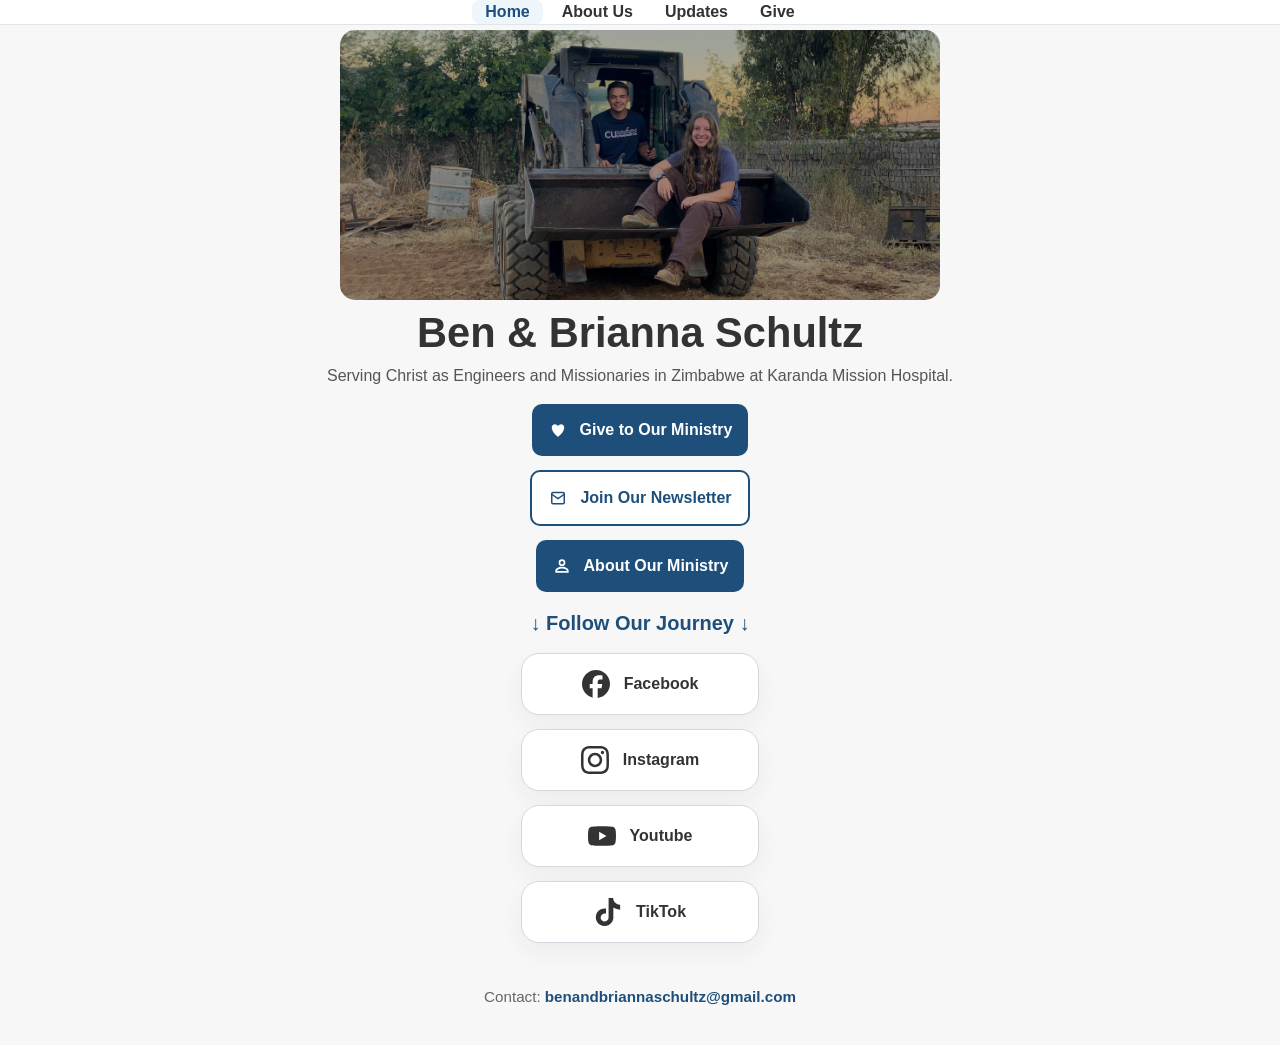
==== commit 0a0778b8: "Header Added to main page" ====
--- a/index.html
+++ b/index.html
@@ -9,6 +9,38 @@
 
 </head>
 <body>
+
+    <!-- Shared navigation header used by the About and Updates pages. -->
+    <header class="site-header index-header">
+
+        <nav class="site-nav" aria-label="Main navigation">
+
+            <!-- Home is the current page. -->
+            <a class="active" aria-current="page">
+                Home
+            </a>
+
+            <!-- Link to the ministry information page. -->
+            <a href="about.html">
+                About Us
+            </a>
+
+            <!-- Link to the previous mission updates. -->
+            <a href="updates.html">
+                Updates
+            </a>
+
+            <!-- External giving link opens separately from the website. -->
+            <a class="nav-give"
+               href="https://give.team.org/fundraiser/6492006"
+               target="_blank"
+               rel="noopener">
+                Give
+            </a>
+
+        </nav>
+
+    </header>
 
     <header class="hero">
 
--- a/css/style.css
+++ b/css/style.css
@@ -975,6 +975,68 @@
 }
 
 
+.story-gallery {
+    width: 100%;
+}
+
+.gallery-frame {
+    position: relative;
+    overflow: hidden;
+    border-radius: 15px;
+    background: #f3f3f3;
+    box-shadow: 0 10px 25px rgba(31, 41, 55, 0.08);
+}
+
+.gallery-frame .about-image {
+    width: 100%;
+    display: block;
+    height: 360px;
+    object-fit: cover;
+    object-position: center 25%;
+    opacity: 1;
+    transition: opacity .2s ease;
+    z-index: 1;
+}
+
+.gallery-btn {
+    position: absolute;
+    bottom: 12px;
+    z-index: 2;
+    border: 0;
+    background: rgba(255, 255, 255, 0.6);
+    color: var(--about-blue);
+    width: 36px;
+    height: 36px;
+    border-radius: 30%;
+    cursor: pointer;
+    padding: 0;
+    transition: background 0.15s ease, border-color 0.15s ease, opacity 0.15s ease;
+    display: flex;
+    align-items: center;
+    justify-content: center;
+}
+
+.gallery-btn svg {
+    width: 30px;
+    height: 30px;
+    display: block;
+}
+
+.gallery-btn:hover,
+.gallery-btn:focus-visible {
+    background: rgba(248, 244, 234, 0.8);
+    outline: none;
+}
+
+.prev-btn {
+    left: 12px;
+}
+
+.next-btn {
+    right: 12px;
+}
+
+
 /* ==========================================================
    WHO WE ARE IMAGE
    ========================================================== */
@@ -1696,6 +1758,14 @@
         gap: 30px;
 
     }
+    .story-gallery {
+        width: min(100%, 520px);
+        margin: 0 auto;
+    }
+
+    .gallery-frame {
+        width: 100%;
+    }
 
 
     /* Reduce image height slightly */
@@ -1864,6 +1934,31 @@
 
     }
 
+    .gallery-btn {
+        position: absolute;
+        top: auto;
+        bottom: 6px;
+        transform: none;
+
+        border-radius: 25%;
+        width: 40px;
+        height: 40px;
+        font-size: 1.5rem;
+    
+    }
+
+    .prev-btn{
+        left: 6px;
+    }
+
+    .next-btn{
+        right: 6px;
+    }
+
+    .gallery-frame .about-image {
+        height: 280px;
+    }
+
 
     /* ------------------------------------------------------
        GENERAL SECTIONS
@@ -2064,4 +2159,320 @@
 
     }
 
+}
+
+
+/* ==========================================================
+   UPDATES PAGE FORMATTING STARTS BELOW
+   ==========================================================
+   ========================================================== */
+
+
+/* This is the main width and spacing container for the hub. */
+.updates-page {
+
+    /* Keep the page compact and consistent at every screen width. */
+    max-width: 600px;
+
+    /* Center the page in the browser window. */
+    margin: 0 auto;
+
+    /* Add horizontal breathing room and space above the footer. */
+    padding: 0 12px 40px;
+
+}
+
+
+/* This area introduces the purpose of the page before the links begin. */
+.updates-intro {
+
+    /* Center the title and the short description. */
+    text-align: center;
+
+    /* Use compact spacing everywhere so the list begins promptly. */
+    padding: 8px 10px 28px;
+
+}
+
+
+/* This is the main title visitors see on the updates page. */
+.updates-intro h1 {
+
+    /* Keep the title prominent while respecting narrow and wide screens. */
+    font-size: clamp(2rem, 9vw, 2.7rem);
+
+    /* Remove the browser's default heading margin. */
+    margin: 0;
+
+    /* Match the established blue heading color. */
+    color: var(--about-blue);
+
+}
+
+
+/* This gold line gives the title the same accent used on the About page. */
+.updates-intro h1::after {
+
+    /* Create a small decorative block below the heading. */
+    content: "";
+    display: block;
+
+    /* Give the accent its simple, stable dimensions. */
+    width: 55px;
+    height: 3px;
+
+    /* Use the existing site gold color. */
+    background: var(--about-gold);
+
+    /* Keep the accent close to the heading at every screen width. */
+    margin: 10px auto 0;
+    border-radius: 10px;
+
+}
+
+
+/* This sentence gives visitors context without competing with the links. */
+.updates-intro p {
+
+    /* Limit the line length for comfortable reading. */
+    max-width: 620px;
+
+    /* Center the sentence below the title. */
+    margin: 24px auto 0;
+
+    /* Use a relaxed size and line height. */
+    color: var(--about-muted-text);
+    font-size: 1.05rem;
+    line-height: 1.7;
+
+}
+
+
+/* This section groups the list heading and its links. */
+.updates-section {
+
+    /* Separate the list from the introduction above it. */
+    margin-top: 10px;
+
+}
+
+
+/* This heading tells visitors what the collection contains. */
+.updates-section h2 {
+
+    /* Keep this heading smaller than the main page title. */
+    margin: 0 0 22px;
+    color: var(--about-blue);
+    font-size: 1.55rem;
+
+}
+
+
+/* This ordered list creates the responsive layout for all updates. */
+.updates-list {
+
+    /* Use one column at every width so each update has its own row. */
+    display: grid;
+    grid-template-columns: 1fr;
+
+    /* Keep the compact gap used by the mobile layout. */
+    gap: 12px;
+
+    /* Remove default numbering and indentation because the date is visible. */
+    list-style: none;
+    margin: 0;
+    padding-left: 0px;
+    padding-right: 40px;
+
+}
+
+
+/* This item is a simple layout wrapper around one update link. */
+.update-item {
+
+    /* Allow the grid item to shrink without causing page overflow. */
+    min-width: 0;
+
+}
+
+
+/* The whole card is an anchor, making it easy to click or tap. */
+.update-link {
+
+    /* Place both pieces of text together on one horizontal line. */
+    display: flex;
+    flex-direction: row;
+    align-items: center;
+    justify-content: space-between;
+    gap: 12px;
+
+    /* Keep each file-list button at or below 600 pixels wide. */
+    width: 100%;
+    max-width: 900px;
+
+    /* Make the button feel like a compact file-list row. */
+    min-height: 0;
+    padding: 14px 16px;
+
+    /* Use a white card against the site's light background. */
+    background: var(--about-white);
+    border: 1px solid var(--about-border);
+    border-radius: 10px;
+
+    /* Remove the default underline and use the normal text color. */
+    color: var(--about-text);
+    text-decoration: none;
+
+    /* Animate only the small visual changes used for feedback. */
+    transition: border-color 0.2s ease, box-shadow 0.2s ease, transform 0.2s ease;
+
+}
+
+
+/* This is the clearly visible name of each update. */
+.update-link-text {
+
+    /* Keep the update name on one line and let it shorten if necessary. */
+    min-width: 0;
+    overflow: hidden;
+    color: var(--about-blue);
+    font-size: 1.15rem;
+    font-weight: 500;
+    text-overflow: ellipsis;
+    white-space: nowrap;
+
+}
+
+
+/* This small cue explains that the card opens the full update. */
+.update-link-action {
+
+    /* Keep the action secondary and always visible on the same line. */
+    flex-shrink: 0;
+    color: var(--about-blue-light);
+    font-size: 0.95rem;
+    font-weight: 400;
+    white-space: nowrap;
+
+}
+
+
+/* Lift and highlight a card when the pointer is over it. */
+.update-link:hover {
+
+    /* Show that the entire card is interactive without resizing it. */
+    border-color: var(--about-blue-light);
+    box-shadow: 0 8px 18px rgba(31, 79, 122, 0.12);
+    transform: translateY(-2px);
+
+}
+
+
+/* Make keyboard focus clearly visible for keyboard users. */
+.update-link:focus-visible {
+
+    /* Use the gold accent for a strong focus outline. */
+    outline: 3px solid var(--about-gold);
+    outline-offset: 3px;
+
+}
+
+
+/* Reinforce the active state in the small action cue. */
+.update-link:hover .update-link-action,
+.update-link:focus-visible .update-link-action {
+
+    /* Change the cue to the darker brand blue. */
+    color: var(--about-blue);
+
+}
+
+
+/* Stack the cards and reduce spacing on narrow phone screens. */
+@media (max-width: 600px) {
+
+    /* Match the existing mobile page padding. */
+    .updates-page {
+
+        padding-left: 12px;
+        padding-right: 12px;
+        padding-bottom: 40px;
+
+    }
+
+
+    /* Make the introduction more compact on a phone. */
+    .updates-intro {
+
+        padding: 8px 10px 28px;
+
+    }
+
+
+    /* Keep the title prominent while respecting the narrow viewport. */
+    .updates-intro h1 {
+
+        font-size: clamp(2rem, 9vw, 2.7rem);
+
+    }
+
+
+    /* Bring the title accent closer to the smaller heading. */
+    .updates-intro h1::after {
+
+        margin-top: 10px;
+
+    }
+
+
+    /* Use one column so every card has enough width for its label. */
+    .updates-list {
+
+        grid-template-columns: 1fr;
+        gap: 12px;
+
+    }
+
+
+    /* Reduce padding slightly while preserving a large tap target. */
+    .update-link {
+
+        /* Keep mobile buttons thin while preserving comfortable tap space. */
+        padding: 14px 16px;
+
+    }
+
+}
+
+
+/* Homepage-only navigation adjustments. */
+.index-header {
+
+    /* Remove the shadow below the homepage navigation bar. */
+    box-shadow: none;
+
+    /* Keep the header as short as possible above the hero image. */
+    padding: 0 10px;
+
+}
+
+
+/* Make the homepage navigation links shorter vertically as well. */
+.index-header .site-nav a {
+
+    padding-top: 3px;
+    padding-bottom: 3px;
+
+}
+
+
+/* Remove the hero's normal top padding only on the homepage. */
+.index-header + .hero {
+
+    padding-top: 5px;
+
+}
+
+.index-header + .hero + main .social-section h2 {
+    margin-top: 0;
 }
